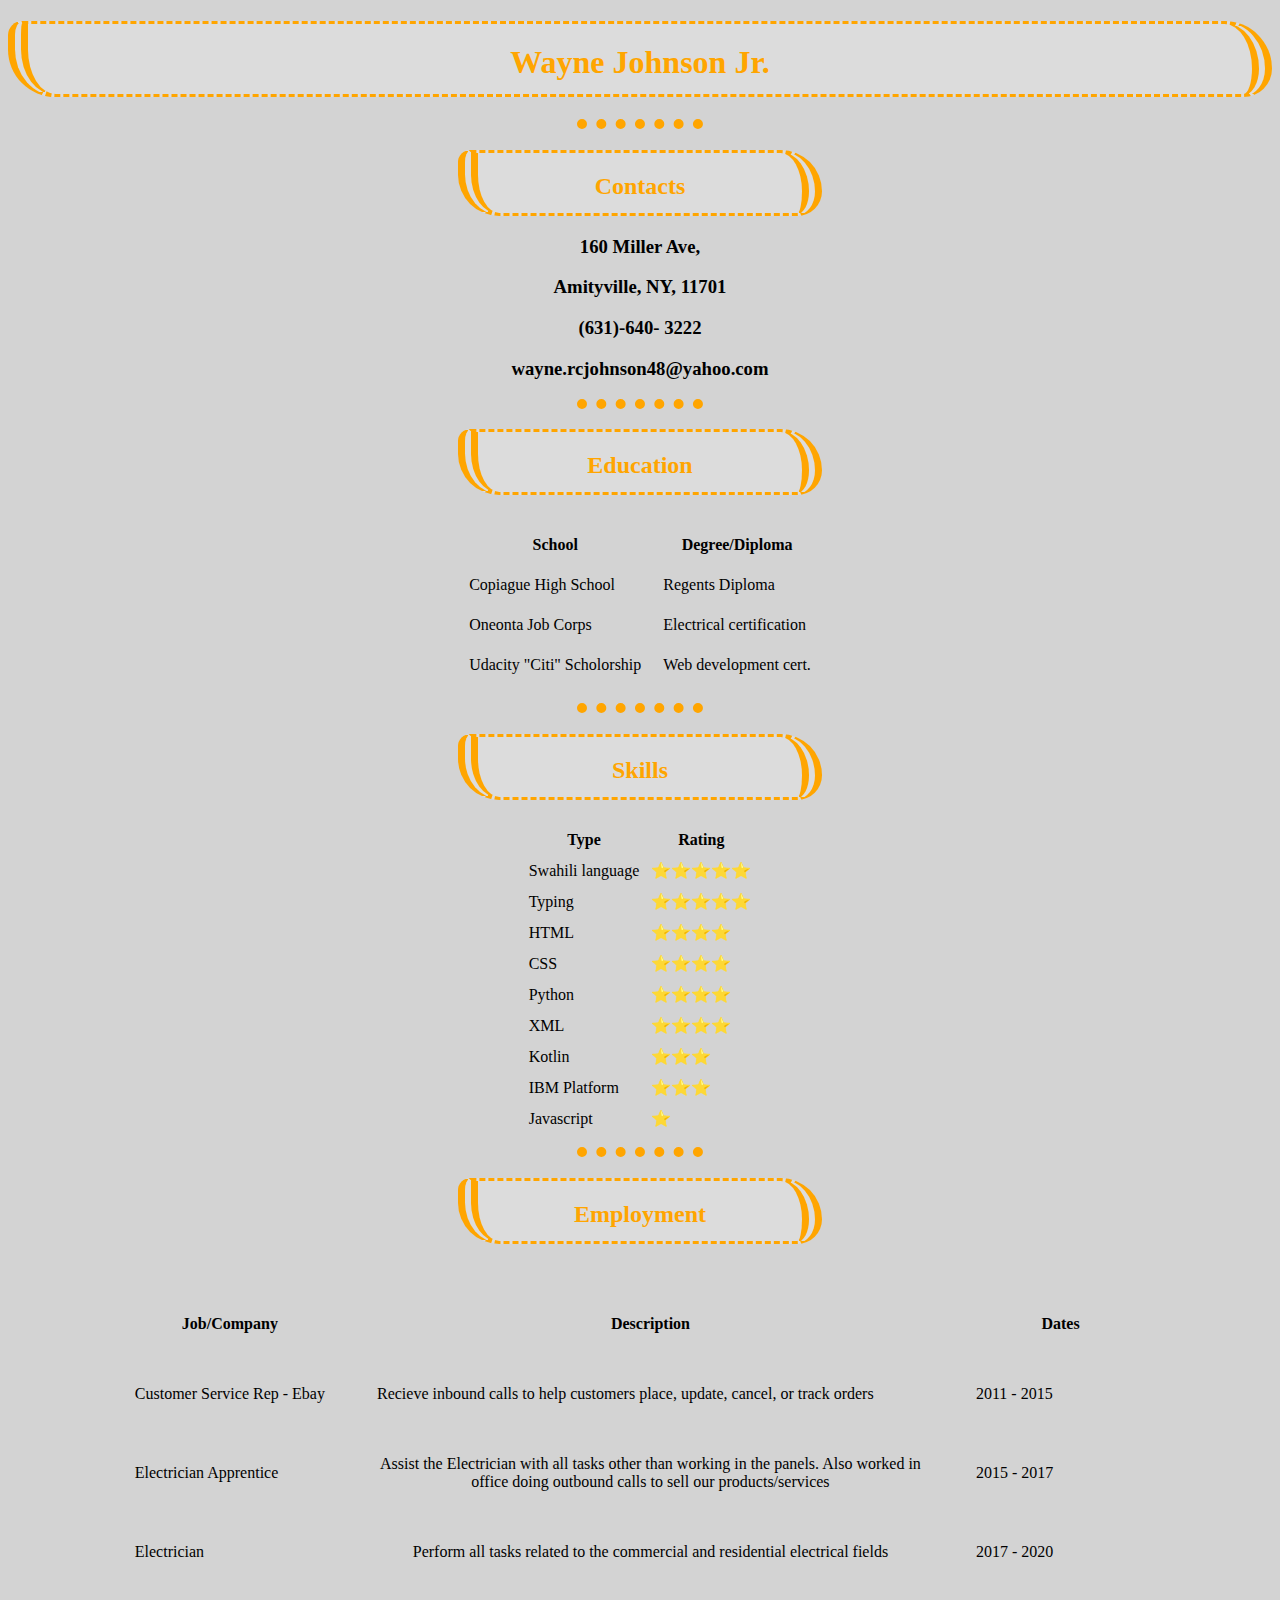
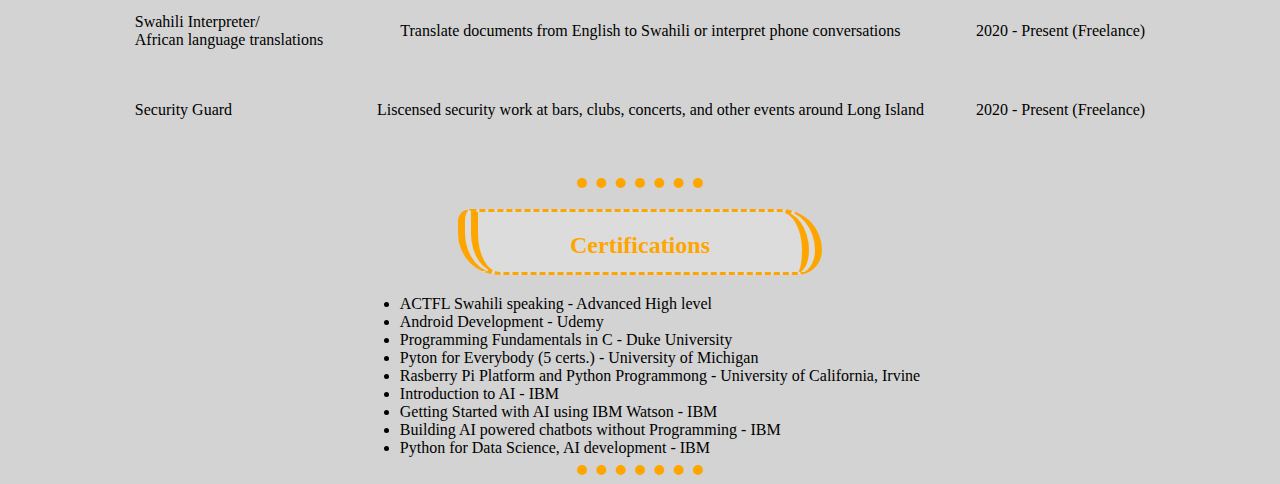
==== index.html @ fd5d4886 "Rename day-41-100dayscode.html to index.html" ====
<!DOCTYPE html>
<html lang="en">

<head>
    <meta charset="UTF-8">
    <meta http-equiv="X-UA-Compatible" content="IE=edge">
    <meta name="viewport" content="width=device-width, initial-scale=1.0">
    <title>Tovuti yangu</title>
    <link rel="stylesheet" href="styles_first_site.css">
</head>

<body>
    <h1>
        Wayne Johnson Jr.
    </h1>

    <hr size="3">

    <h2>Contacts</h2>

    <div>
            <h3>
                160 Miller Ave,
            </h3>
            <h3>
                Amityville, NY, 11701
            </h3>
            <h3>
                (631)-640- 3222
            </h3>
            <h3>
                wayne.rcjohnson48@yahoo.com
            </h3>
    </div>

    <hr size="3">

    <h2>Education</h2>

    <table cellspacing="20">
        <tr>
            <th>School</th>
            <th>Degree/Diploma</th>
        </tr>
        <tr>
            <td>Copiague High School</td>
            <td>Regents Diploma</td>
        </tr>
        <tr>
            <td>Oneonta Job Corps</td>
            <td>Electrical certification</td>
        </tr>
        <tr>
            <td>Udacity "Citi" Scholorship</td>
            <td>Web development cert.</td>
        </tr>

    </table>

    <hr size="3">
    
    <h2>Skills</h2>

    <table cellspacing="10">
        <tr>
            <th>Type</th>
            <th>Rating</th>
        </tr>
        <tr>
            <td>Swahili language</td>
            <td>⭐⭐⭐⭐⭐</td>
        </tr>
        <tr>
            <td>Typing</td>
            <td>⭐⭐⭐⭐⭐</td>
        </tr>
        <tr>
            <td>HTML</td>
            <td>⭐⭐⭐⭐</td>
        </tr>
        <tr>
            <td>CSS</td>
            <td>⭐⭐⭐⭐</td>
        </tr>
        <tr>
            <td>Python</td>
            <td>⭐⭐⭐⭐</td>
        </tr>
        <tr>
            <td>XML</td>
            <td>⭐⭐⭐⭐</td>
        </tr>
        <tr>
            <td>Kotlin</td>
            <td>⭐⭐⭐</td>
        </tr>
        <tr>
            <td>IBM Platform</td>
            <td>⭐⭐⭐</td>
        </tr>
        <tr>
            <td>Javascript</td>
            <td>⭐</td>
        </tr>
    </table>

    <hr size="3">

    <h2>Employment</h2>

    <table cellspacing="50">
        <tr>
            <th>Job/Company</th>
            <th>Description</th>
            <th>Dates</th>
        </tr>
        <tr>
            <td>Customer Service Rep - Ebay</td>
            <td>Recieve inbound calls to help customers place, update, cancel, or track orders</td>
            <td>2011 - 2015</td>
        </tr>

        <tr>
            <td>Electrician Apprentice</td>
            <td class="centertd">Assist the Electrician with all tasks other than working in the panels. Also worked in office doing outbound calls to sell our products/services</td>
            <td class="dates">2015 - 2017</td>
        </tr>
        <tr>
            <td>Electrician</td>
            <td class="centertd">Perform all tasks related to the commercial and residential electrical fields</td>
            <td class="dates">2017 - 2020</td>
        </tr>

        <tr>
            <td>Swahili Interpreter/ <br>African language translations</td>
            <td class="centertd">Translate documents from English to Swahili or interpret phone conversations</td>
            <td class="dates">2020 - Present (Freelance)</td>
        </tr>
        <tr>
            <td>Security Guard</td>
            <td>Liscensed security work at bars, clubs, concerts, and other events around Long Island</td>
            <td>2020 - Present (Freelance)</td>
        </tr>
    </table>

    <hr size="3">

    <h2>Certifications</h2>

    <ul>
        <li>ACTFL Swahili speaking - Advanced High level</li>
        <li>Android Development - Udemy</li>
        <li>Programming Fundamentals in C - Duke University</li>
        <li>Pyton for Everybody (5 certs.) - University of Michigan</li>
        <li>Rasberry Pi Platform and Python Programmong - University of California, Irvine</li>
        <li>Introduction to AI - IBM</li>
        <li>Getting Started with AI using IBM Watson - IBM</li>
        <li>Building AI powered chatbots without Programming - IBM</li>
        <li>Python for Data Science, AI development - IBM</li>
    </ul>

    <hr size="3">
</body>

</html>
---- styles_first_site.css ----
body {
    background-color: lightgray;
}

hr {
    border-style: dotted none none;
    border-color: orange;
    border-width: 10px;
    width: 10%;
}

div {
    justify-content: center;
}

h1 {
    border-radius: 15px 50px 30px;
    padding: 20px;
    height: 30px;
    border-left: 20px;
    border-right: 20px;
    text-align: center;
    color: orange;
    background-color: gainsboro;
    border-style: dashed double;
}

h2 {
    border-radius: 15px 50px 30px;
    padding: 20px;
    height: 20px;
    border-left: 20px;
    border-right: 20px;
    margin-left: 450px;
    margin-right: 450px;
    text-align: center;
    color: orange;
    background-color: gainsboro;
    border-style: dashed double;
}

h3 {
    text-align: center;
    color: black;
}

section {
    margin-top: 100px;
    margin-bottom: 100px;
    margin-right: 150px;
    margin-left: 100px;
    color: black;
}

table {
    margin-left: auto;
    margin-right: auto;
}

ul {
    display: table;
    margin: 0 auto;
}

.centertd {
    text-align: center;
    max-width: 10px;
    color: black;
}

.dates {
    color: black;
}
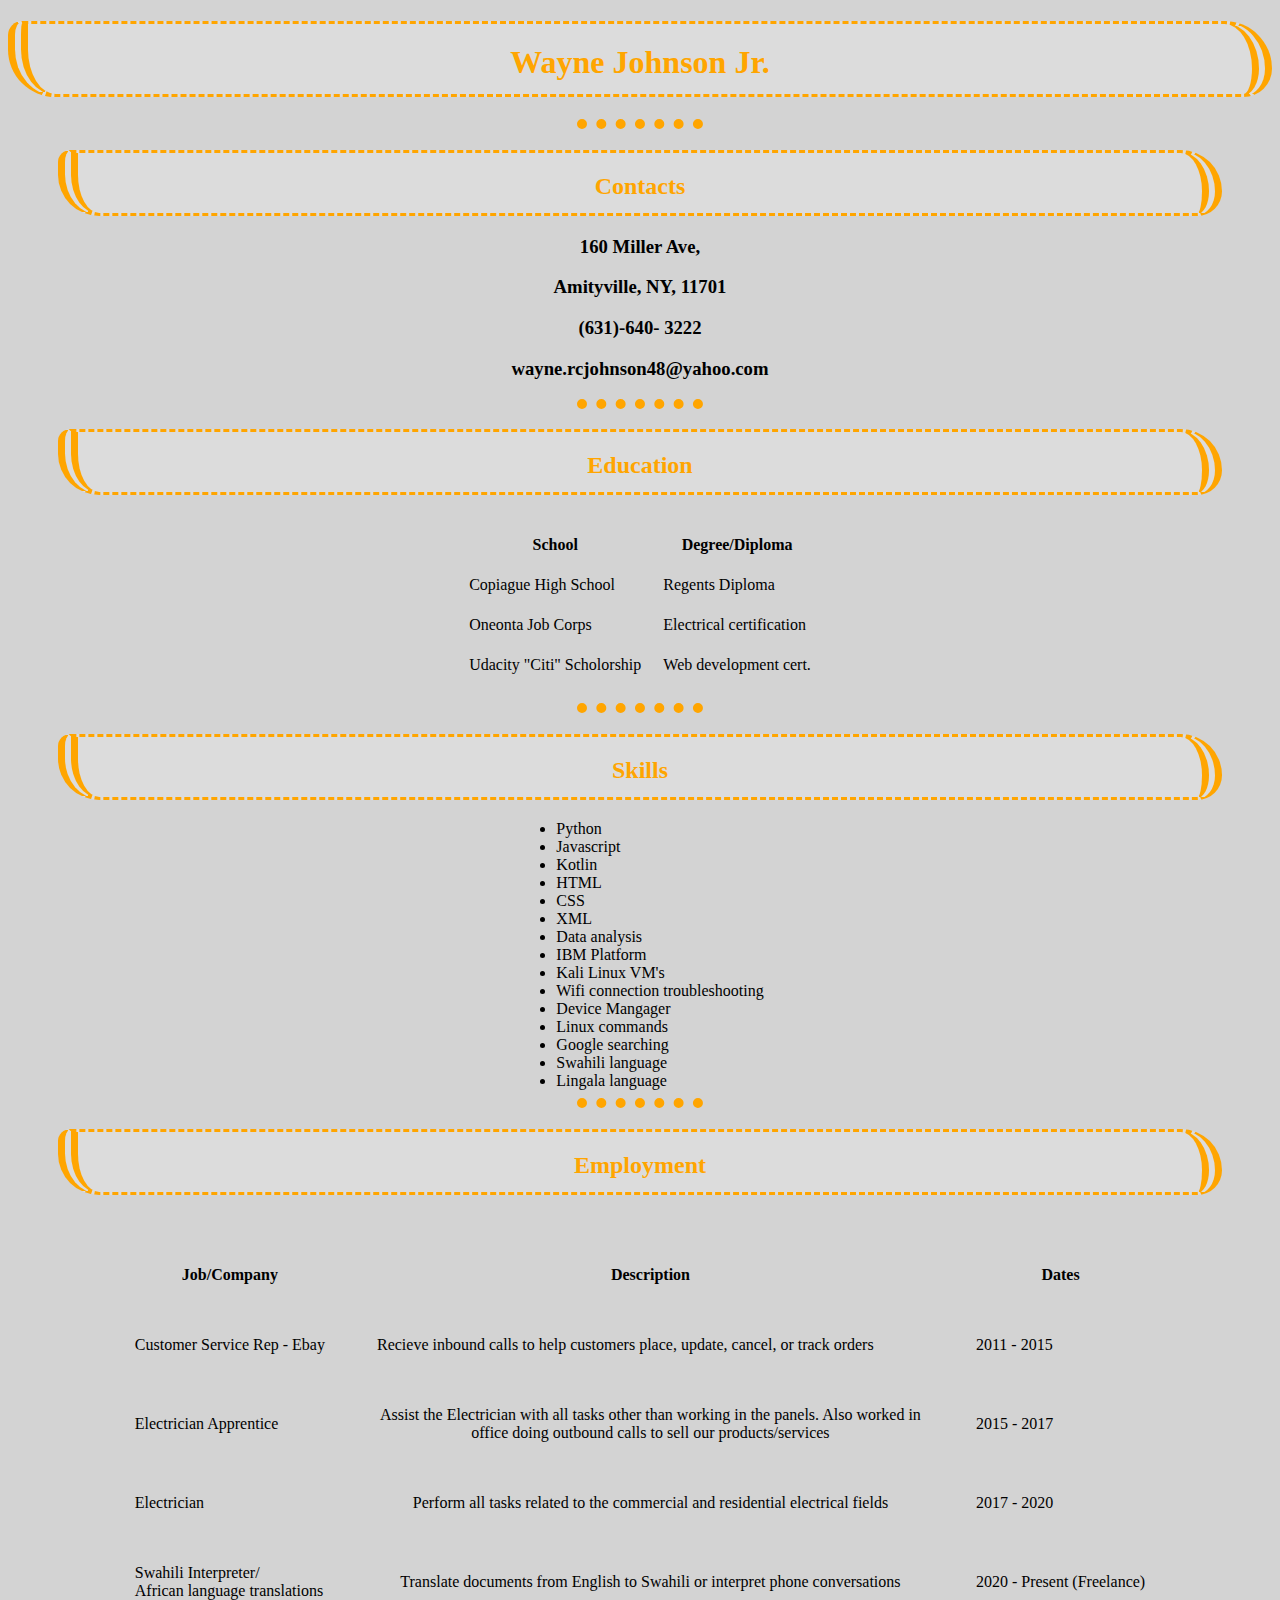
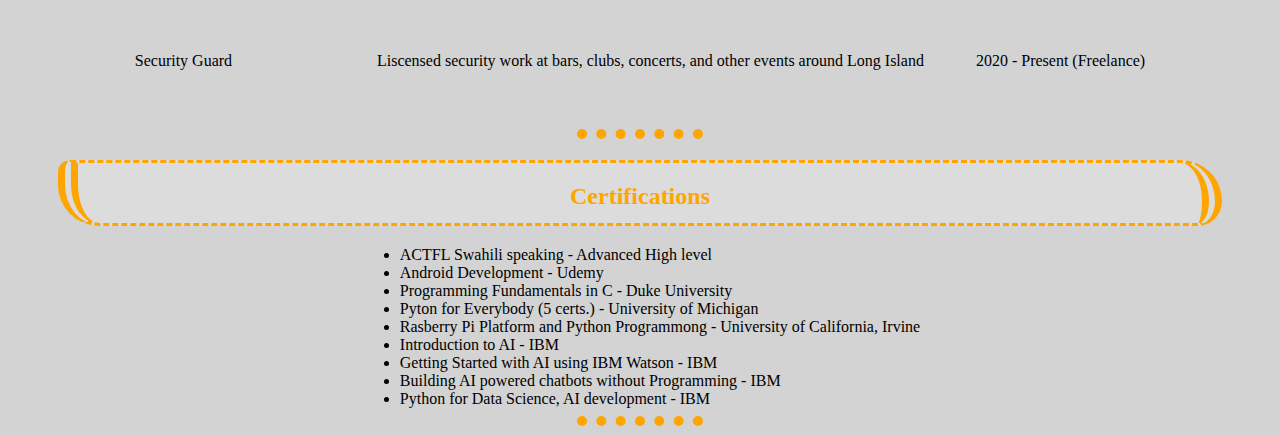
==== commit c11b08ef: "Skills update" ====
--- a/index.html
+++ b/index.html
@@ -5,7 +5,7 @@
     <meta charset="UTF-8">
     <meta http-equiv="X-UA-Compatible" content="IE=edge">
     <meta name="viewport" content="width=device-width, initial-scale=1.0">
-    <title>Tovuti yangu</title>
+    <title>Wayne Johnson - My Resume</title>
     <link rel="stylesheet" href="styles_first_site.css">
 </head>
 
@@ -61,18 +61,18 @@
     
     <h2>Skills</h2>
 
+    <!-------
     <table cellspacing="10">
         <tr>
             <th>Type</th>
-            <th>Rating</th>
+            
         </tr>
         <tr>
             <td>Swahili language</td>
-            <td>⭐⭐⭐⭐⭐</td>
+            
         </tr>
         <tr>
             <td>Typing</td>
-            <td>⭐⭐⭐⭐⭐</td>
         </tr>
         <tr>
             <td>HTML</td>
@@ -103,6 +103,71 @@
             <td>⭐</td>
         </tr>
     </table>
+
+    -------->
+    
+    <ul id="list1">
+
+        <li>
+            Python
+        </li>
+
+        <li>
+            Javascript
+        </li>
+
+        <li>
+            Kotlin
+        </li>
+
+        <li>
+            HTML
+        </li>
+
+        <li>
+            CSS
+        </li>
+
+        <li>
+            XML
+        </li>
+        
+        <li>
+            Data analysis
+        </li>
+
+        <li>
+            IBM Platform
+        </li>
+
+        <li>
+            Kali Linux VM's
+        </li>
+
+        <li>
+            Wifi connection troubleshooting
+        </li>
+
+        <li>
+            Device Mangager
+        </li>
+
+        <li>
+            Linux commands
+        </li>
+
+        <li>
+            Google searching
+        </li>
+
+        <li>
+            Swahili language
+        </li>
+
+        <li>
+            Lingala language
+        </li>
+    </ul>
 
     <hr size="3">
 
--- a/styles_first_site.css
+++ b/styles_first_site.css
@@ -39,6 +39,20 @@
     border-style: dashed double;
 }
 
+@media (max-width: 420px) {
+    h2 {
+        margin-left: 50px;
+        margin-right: 50px;
+    }
+}
+
+@media (orientation: landscape) {
+    h2 {
+        margin-left: 50px;
+        margin-right: 50px;
+    }
+}
+
 h3 {
     text-align: center;
     color: black;
@@ -70,4 +84,4 @@
 
 .dates {
     color: black;
-}+}
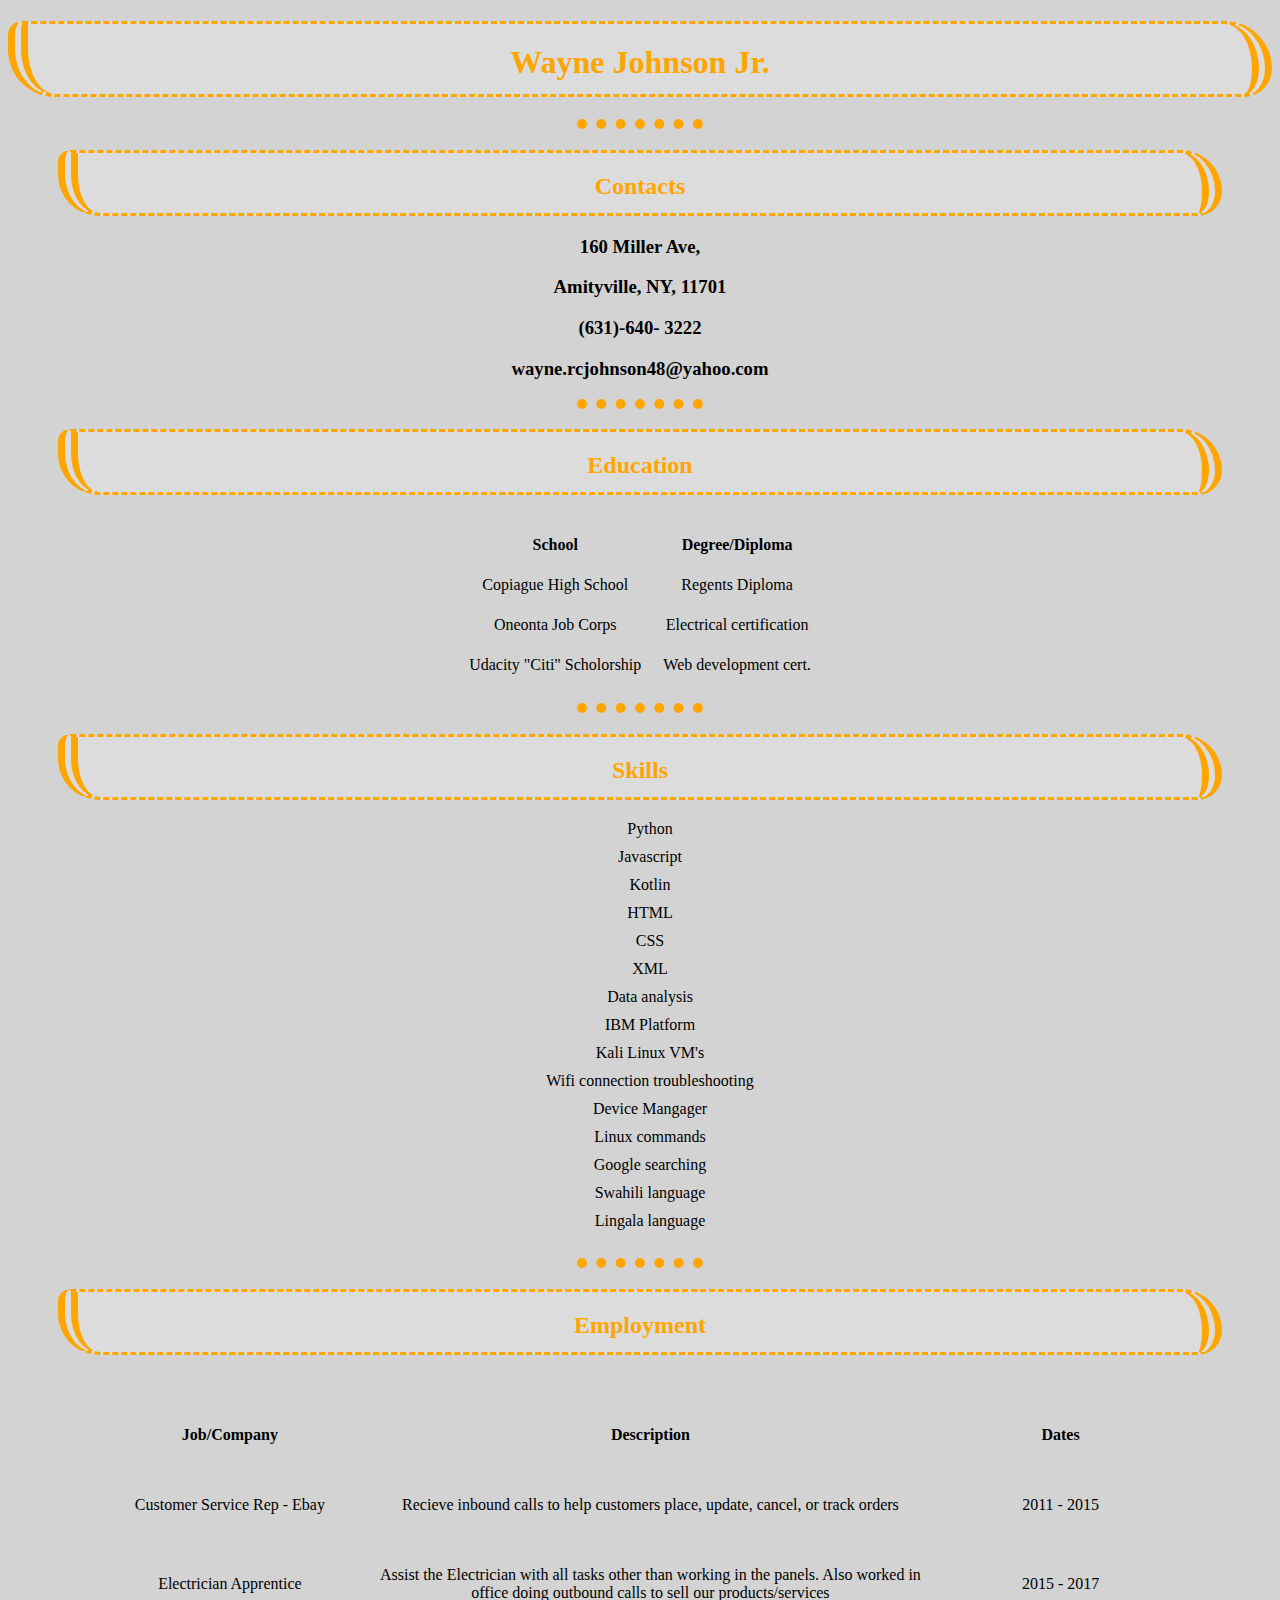
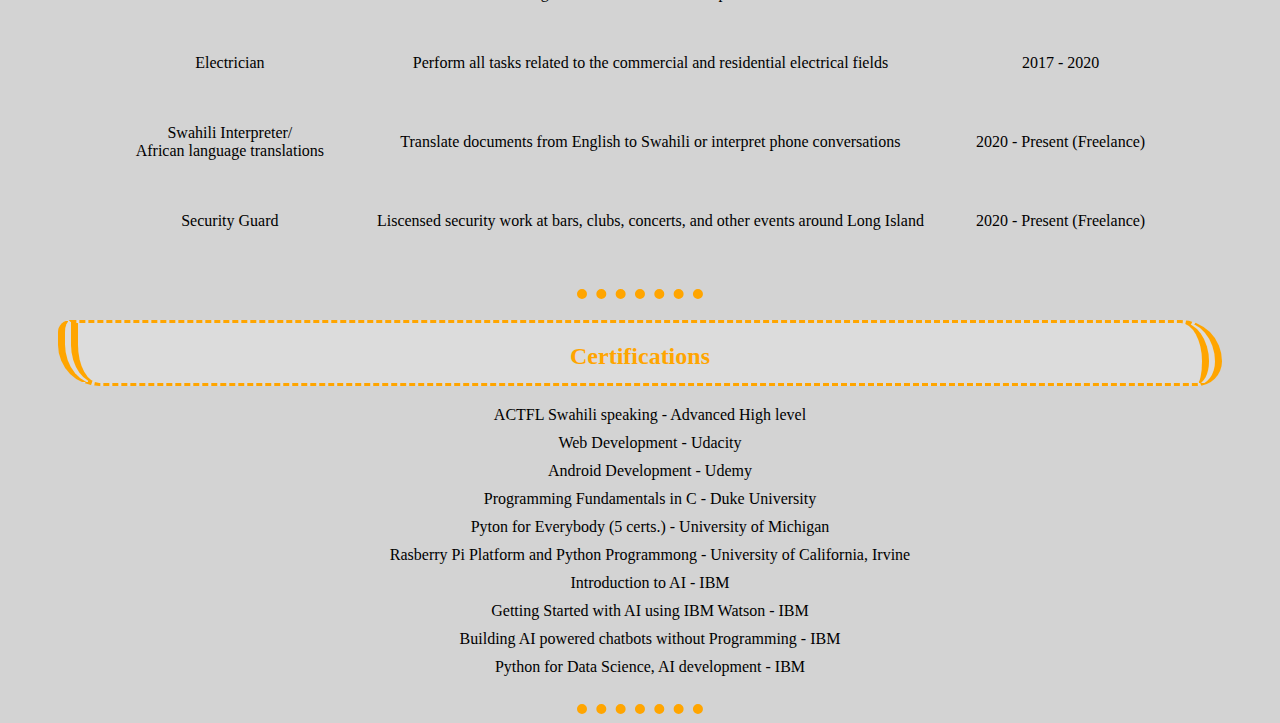
==== commit 05eaa57b: "Update index.html" ====
--- a/index.html
+++ b/index.html
@@ -214,6 +214,7 @@
 
     <ul>
         <li>ACTFL Swahili speaking - Advanced High level</li>
+        <li>Web Development - Udacity</li>
         <li>Android Development - Udemy</li>
         <li>Programming Fundamentals in C - Duke University</li>
         <li>Pyton for Everybody (5 certs.) - University of Michigan</li>
@@ -224,6 +225,7 @@
         <li>Python for Data Science, AI development - IBM</li>
     </ul>
 
+
     <hr size="3">
 </body>
 
--- a/styles_first_site.css
+++ b/styles_first_site.css
@@ -69,11 +69,20 @@
 table {
     margin-left: auto;
     margin-right: auto;
+    text-align: center;
 }
 
 ul {
     display: table;
     margin: 0 auto;
+    list-style: none;
+    padding-bottom: 20px;
+    padding-left: 20px;
+    text-align: center;
+}
+
+li:not(:last-child) {
+    margin-bottom: 10px;
 }
 
 .centertd {
@@ -85,3 +94,8 @@
 .dates {
     color: black;
 }
+
+#list1{
+    text-align: center;
+    list-style: none;
+}
